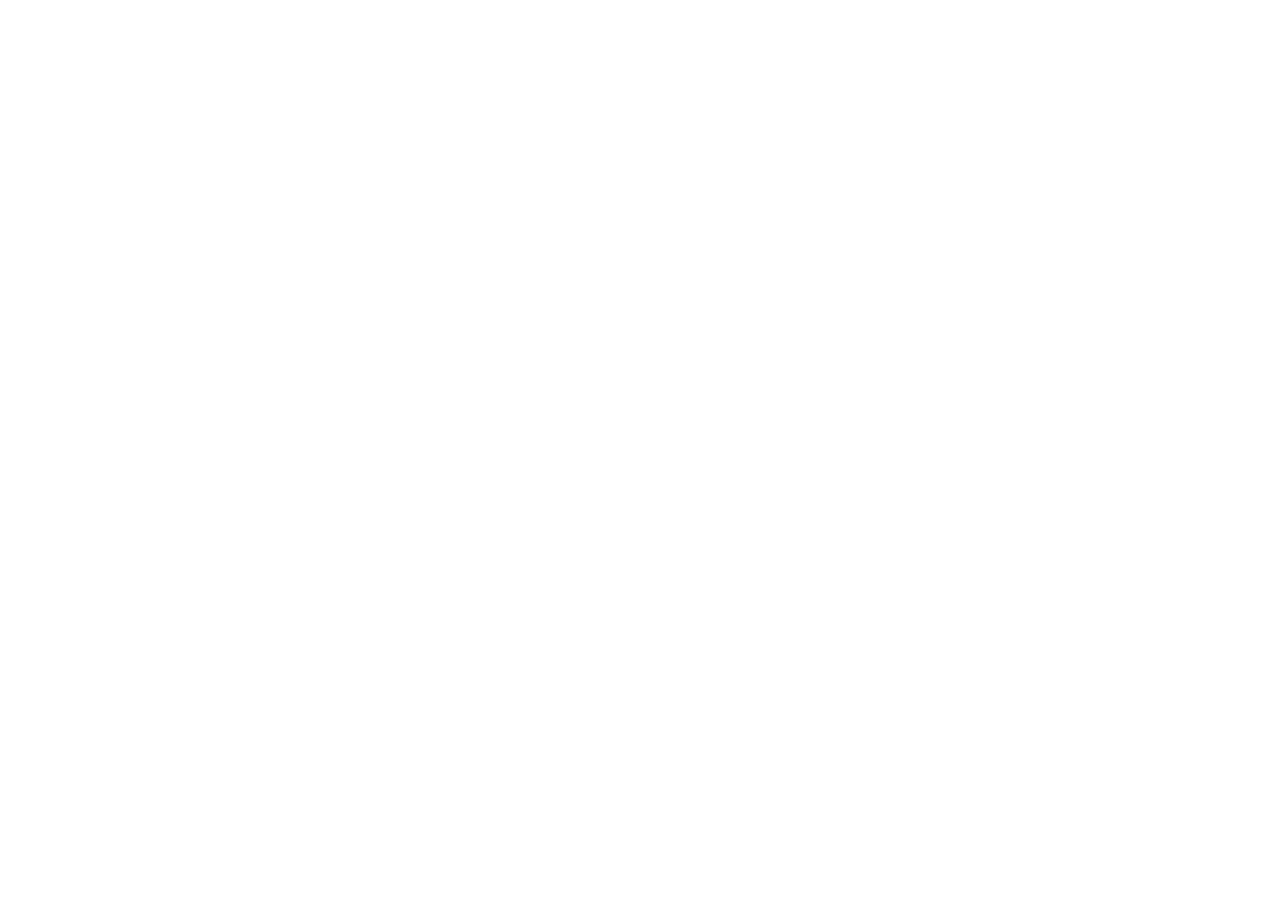
==== game.html @ 40b5c2a6 "second page" ====
<!DOCTYPE html>
<html lang="en">
<head>
    <meta charset="UTF-8">
    <meta name="viewport" content="width=device-width, initial-scale=1.0">
    <title>Document</title>
    <link rel="stylesheet" href="game.css">
</head>
<body>
    <canvas id="canvas" width="1684" height="800"></canvas>
    <audio id="gameLogin" loop>
        <source src="audio/gamestart.mpeg" type="audio/mpeg">
    </audio>
    <script src="game.js"></script>
</body>
</html>
---- game.css ----
canvas{

    color: white;
    height: 100%;
   
}
body{
    margin: 0;
    height:100vh;
    width: 100vw;
    overflow-x: hidden; 
    overflow-y: hidden;
}
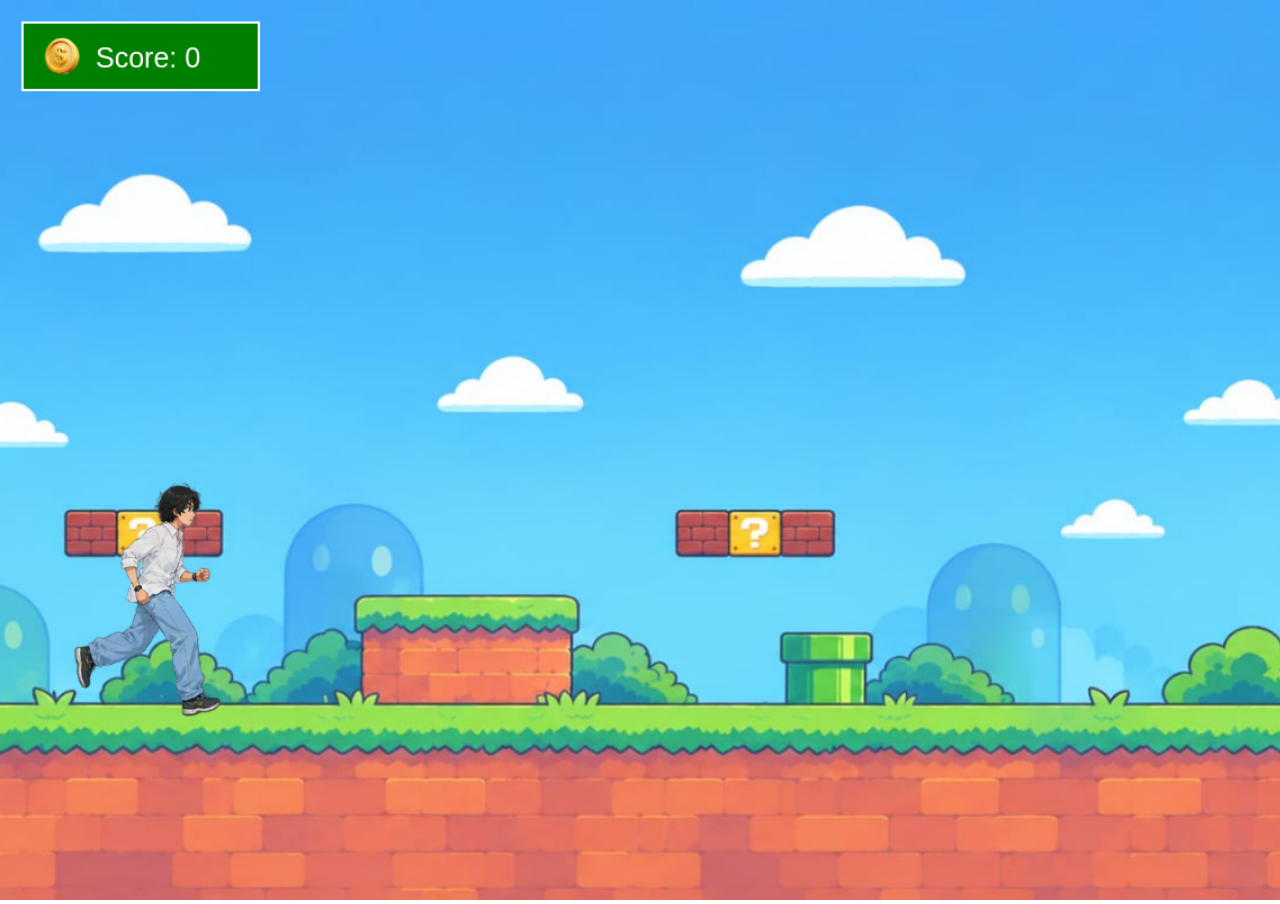
==== commit b316358b: "some changes" ====
--- a/game.html
+++ b/game.html
@@ -3,7 +3,8 @@
 <head>
     <meta charset="UTF-8">
     <meta name="viewport" content="width=device-width, initial-scale=1.0">
-    <title>Document</title>
+    <title>MEADOW ESCAPE</title>
+    <link rel="icon" type="image/png" href="image/icon.png">
     <link rel="stylesheet" href="game.css">
 </head>
 <body>
